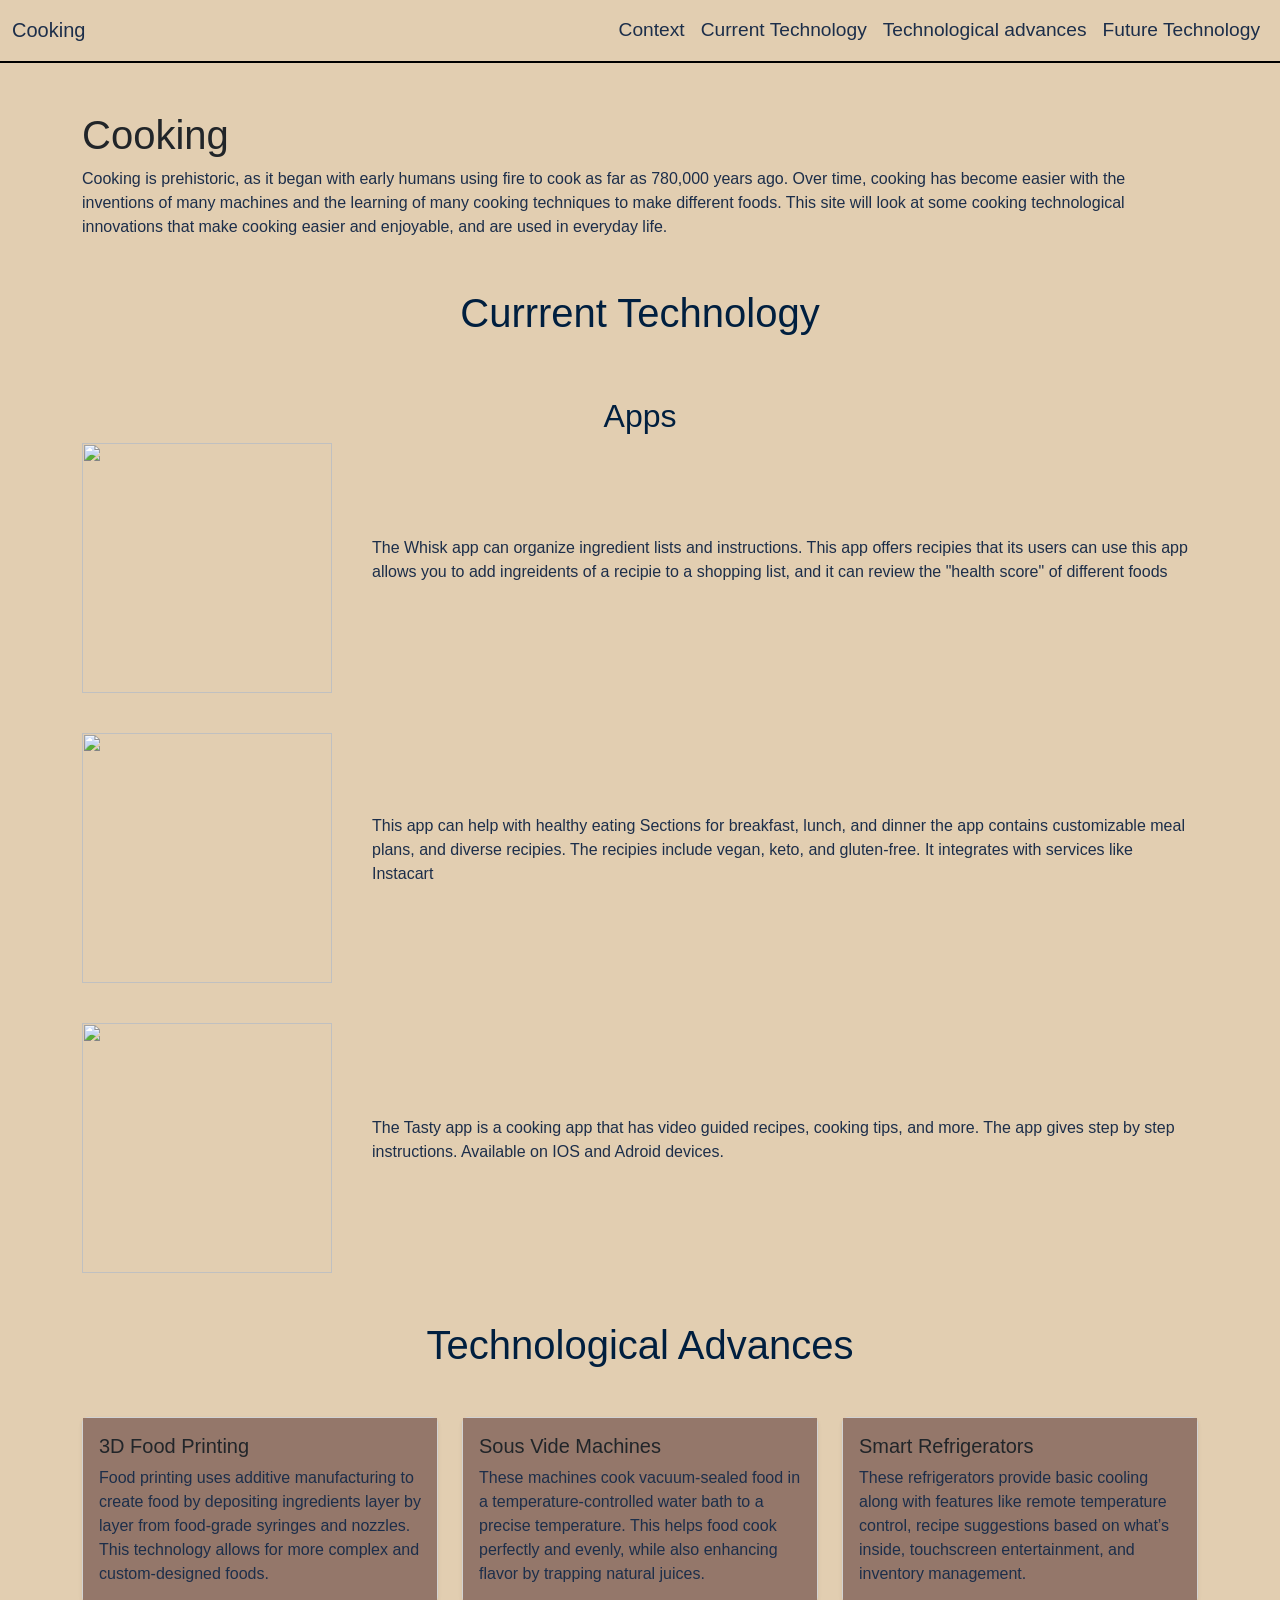
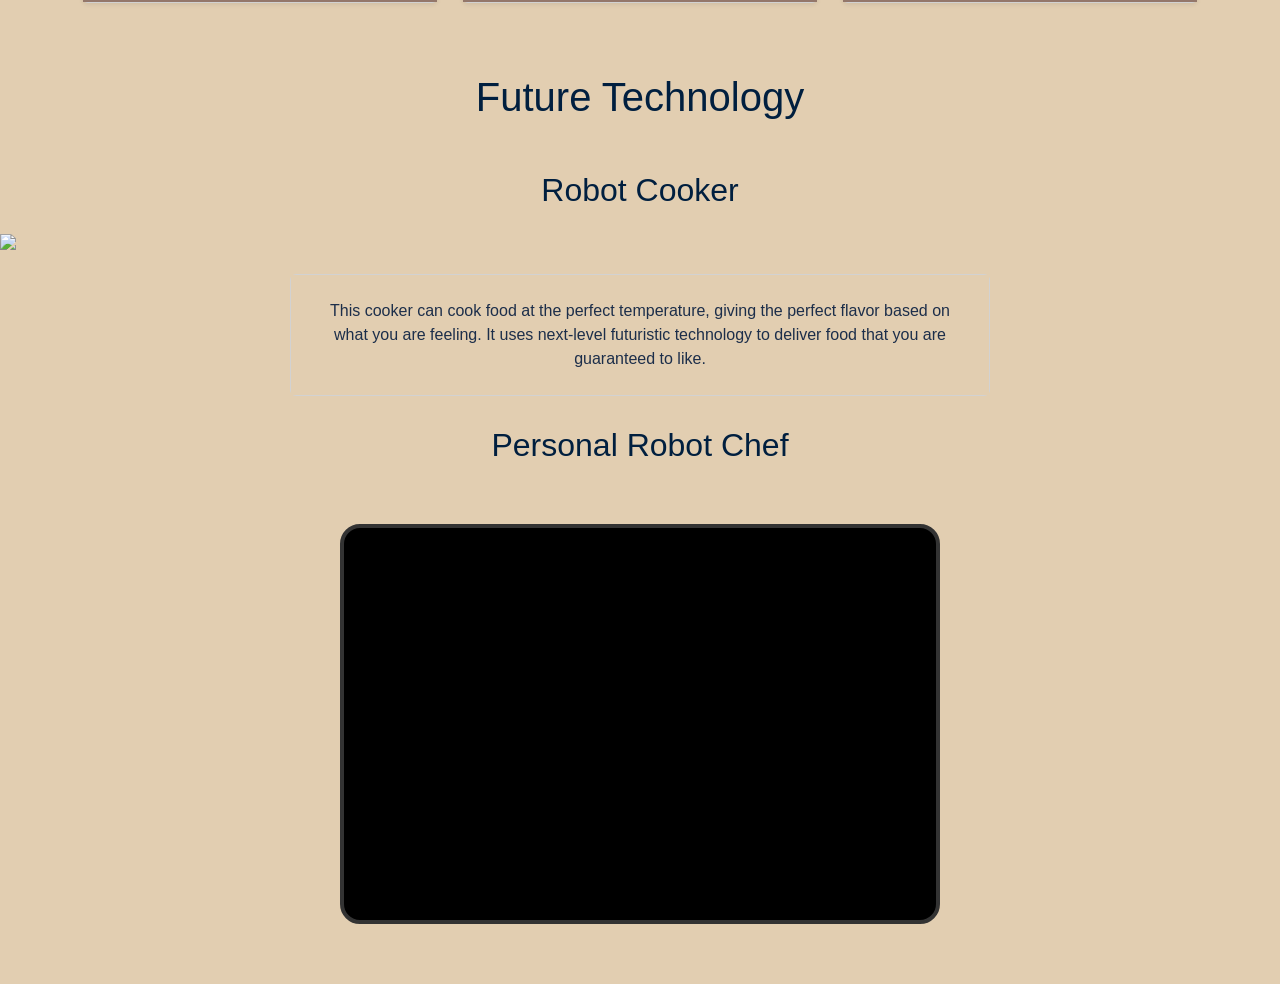
==== index.html @ 8e3cd009 "Sun, May 3, 2026, 11:34 PM -04:00" ====
<!DOCTYPE html>
<html>
    <head>
        <!-- Required meta tags -->
        <meta charset="utf-8">
        <meta name="viewport" content="width=device-width, initial-scale=1">

        <link href="https://cdn.jsdelivr.net/npm/bootstrap@5.3.0-alpha1/dist/css/bootstrap.min.css" rel="stylesheet" />
        <link href="style.css" rel="stylesheet" type="text/css" />
        <style>
            /* CSS */

        </style>

        <title>Title</title>
        <!-- HTML-->
</head>
<body>

<nav class="navbar navbar-expand-lg navbar-dark bg-dark">
  <div class="container-fluid">
    <a class="navbar-brand" href="#">Cooking</a>
    <button class="navbar-toggler" type="button" data-bs-toggle="collapse" data-bs-target="#navbarNav"
      aria-controls="navbarNav" aria-expanded="false" aria-label="Toggle navigation">
      <span class="navbar-toggler-icon"></span>
    </button>

    <div class="collapse navbar-collapse" id="navbarNav">
      <ul class="navbar-nav ms-auto">
        <li class="nav-item"><a class="nav-link active" href="#overview">Context</a></li>
        <li class="nav-item"><a class="nav-link" href="#current-tech-heading">Current Technology</a></li>
        <li class="nav-item"><a class="nav-link" href="#advancement-heading">Technological advances</a></li>
        <li class="nav-item"><a class="nav-link" href="#future-heading">Future Technology</a></li>
      </ul>
    </div>
  </div>
</nav>

  <title>Cooking Website</title>
</head>
<body>
<div class="container my-5">
<h1>Cooking</h1>
  <p id="overview">
    Cooking is prehistoric, as it began with early humans using fire to cook as far as 780,000 years ago.
    Over time, cooking has become easier with the inventions of many machines and the learning of many
    cooking techniques to make different foods.
    This site will look at some cooking technological innovations that make cooking easier and enjoyable,
    and are used in everyday life.
  </p>
  <h1 id="current-tech-heading">Currrent Technology</h1>
  <h2 id="apps">Apps</h2>

<div class="app-item">
  <img id="whisk" src="https://www.whiskapp.net/assets/Icon.png" width="200" >
  <p> The Whisk app can organize ingredient lists and instructions.
  This app offers recipies that its users can use this app allows you to add ingreidents of a recipie to a shopping list, and it can review the "health score" of different foods</p>
</div>
<div class="app-item">
 <img id="platejoy" src="https://encrypted-tbn0.gstatic.com/images?q=tbn:ANd9GcTNHGjlyvzwXcK-GVkgnlqBqREd7Xge3liuMQ&s">
 <p>This app can help with healthy eating Sections for breakfast, lunch, and dinner the app contains customizable meal plans, and diverse recipies. The recipies include vegan, keto, and gluten-free. It integrates with services like Instacart</p>
 </div>
 <div class="app-item">
 <img id="tasty" src="https://play-lh.googleusercontent.com/gcAQcWADEZsAU8DPXisFrTF2Y9eFNF-l7IZmYt0oOLK4vXewovKreaz6jEBG_2wWNw" width="250" height="250">
 <p>The Tasty app is a cooking app that has video guided recipes, cooking tips, and more. The app gives step by step instructions. Available on IOS and Adroid devices.</p>
 </div>
 </div>
 </div>
</div>

<h1 id="advancement-heading" class="text-center my-5">Technological Advances</h1>

<div class="container">
  <div class="row g-4">

    <div class="col-12 col-md-6 col-lg-4">
      <div class="card h-100 shadow-sm">
        <div class="card-body">
          <h5 class="card-title">3D Food Printing</h5>
          <p class="card-text">
            Food printing uses additive manufacturing to create food by depositing ingredients layer by layer from food-grade syringes and nozzles.
            This technology allows for more complex and custom-designed foods.
          </p>
        </div>
      </div>
    </div>
<div class="col-12 col-md-6 col-lg-4">
      <div class="card h-100 shadow-sm">
        <div class="card-body">
          <h5 class="card-title">Sous Vide Machines</h5>
          <p class="card-text">
            These machines cook vacuum-sealed food in a temperature-controlled water bath to a precise temperature.
            This helps food cook perfectly and evenly, while also enhancing flavor by trapping natural juices.
          </p>
        </div>
      </div>
    </div>
<div class="col-12 col-md-6 col-lg-4">
      <div class="card h-100 shadow-sm">
        <div class="card-body">
          <h5 class="card-title">Smart Refrigerators</h5>
          <p class="card-text">
            These refrigerators provide basic cooling along with features like remote temperature control,
            recipe suggestions based on what’s inside, touchscreen entertainment, and inventory management.
          </p>
        </div>
      </div>
    </div>
  </div>
</div>
<h1 id="future-heading">Future Technology</h1>
<h2 id="robot-cooker">Robot Cooker</h2>
<img src="https://m.media-amazon.com/images/I/51fmjiLM2OL._AC_UF350,350_QL80_.jpg"
class="d-block mx-auto img-fluid my-4">

<div class="d-flex flex-column align-items-center">
  <div class="card" style="max-width: 700px;">
    <div class="card-bodyrobo p-4">
      <p class="text-center mb-0">
        This cooker can cook food at the perfect temperature, giving the perfect flavor based on what you are feeling. It uses next-level futuristic technology to deliver food that you are guaranteed to like.
      </p>
    </div>
  </div>
</div>
<h2 id="personal-chef">Personal Robot Chef</h2>

<!DOCTYPE html>
<html>
  <head>
    <script src="https://aframe.io/releases/1.7.1/aframe.min.js"></script>
    <style>
      body {
        margin: 0;
        background: #E2CEB1;
        font-family: sans-serif;
      }

      .center-area {
        width: 600px;
        height: 400px;
        margin: 60px auto;
        border: 4px solid #333;
        border-radius: 20px;
        overflow: hidden;
        background: #000;
      }

      .center-area a-scene {
        width: 100%;
        height: 100%;
        display: block;
      }
    </style>
  </head>
  <body>
    <div class="center-area">
      <a-scene embedded>
       <a-plane
      rotation="-90 0 0"
      width="20"
      height="20"
    color="#000000"
    position="0 0.13 0">
    </a-plane>
      <a-box position="0 1.85 0"
             width="0.9" height="0.7" depth="0.7"
             color="#b0b0b0">
      </a-box>

      <a-cylinder position="0 2.35 0"
                  radius="0.04" height="0.5"
                  color="#8a8a8a">
      </a-cylinder>
      <a-sphere position="0 2.63 0"
                radius="0.08"
                color="#666666">
      </a-sphere>

      <a-box position="-0.18 1.92 0.36"
             width="0.12" height="0.12" depth="0.05"
             color="#333333">
      </a-box>
      <a-box position="0.18 1.92 0.36"
             width="0.12" height="0.12" depth="0.05"
             color="#333333">
      </a-box>

      <a-box position="0 1.73 0.36"
             width="0.25" height="0.07" depth="0.05"
             color="#444444">
      </a-box>

      <a-box position="0 0.65 0"
             width="1.6" height="1.6" depth="0.8"
             color="#b8b8b8">
      </a-box>

      <a-box position="0 0.95 0.41"  width="1.05" height="1.05" depth="0.05" color="#6f6f6f">
      </a-box>

      <a-cylinder position="-1.15 0.8 0"  radius="0.12" height="1.1" rotation="0 0 90" color="#a8a8a8">
      </a-cylinder>
      <a-cylinder position="1.15 0.8 0" radius="0.12" height="1.1" rotation="0 0 90" color="#a8a8a8">
      </a-cylinder>

        <a-cylinder position="-0.3 0.15 0"
                  radius="0.12" height="1.0"
                  color="#9a9a9a">
      </a-cylinder>
       <a-cylinder position="0.3 0.15 0"
                  radius="0.12" height="1.0"
                  color="#9a9a9a">
    </a-entity>

    <a-camera position="0 1.6 0"></a-camera>
      </a-scene>
    </div>
  </body>
</html>

  </body>
</html>

        <script src="https://cdn.jsdelivr.net/npm/bootstrap@5.3.0-alpha1/dist/js/bootstrap.bundle.min.js"></script>
        <!-- <script src="script.js"></script> -->
        <script>
            // JS

        </script>
    </body>
</html>
---- style.css ----
body{
    background-color: #E2CEB1;
}
.navbar {
  background-color: #E2CEB1 !important;
  font-size: 1.2rem;
  border-bottom: 2px solid #000000;
}
p {
  color: #1c2e4a;
}
.navbar .navbar-brand,
.navbar .nav-link,
.navbar .navbar-toggler {
  color: #1c2e4a !important;
}

#cookingtitle{
    color: #001f3f;
}
#current-tech-heading{
  text-align: center;
  margin-top: 50px;
  color: #001f3f;
}
#apps{
  text-align: center;
  margin-top: 60px;
  color: #001f3f;
}
.image-text{
  display: flex;
  align-items:center;
  gap: 10px;
}
.image-text img{
  width: 80px;
}
.app-item{
  display: grid;
 grid-template-columns: 260px 1fr;
 align-items: center;
  gap: 30px;
  margin-bottom: 40px;
}
.app-item img{
  width: 250px;
  height: 250px;
  object-fit: contain;
  display: block;
}
#advancement-heading{
  text-align: center;
  margin-top: 70px;
  color: #001f3f;
}
.card-body{
  background-color: #94776A;
}
#future-heading{
  text-align: center;
  margin-top: 70px;
  color: #001f3f;
}
#robot-cooker{
  text-align: center;
  margin-top: 50px;
  color: #001f3f;
}
.card-bodyrobo{
 background-color:  #E2CEB1;
}
#personal-chef{
  text-align: center;
  margin-top: 30px;
  color: #001f3f;
}
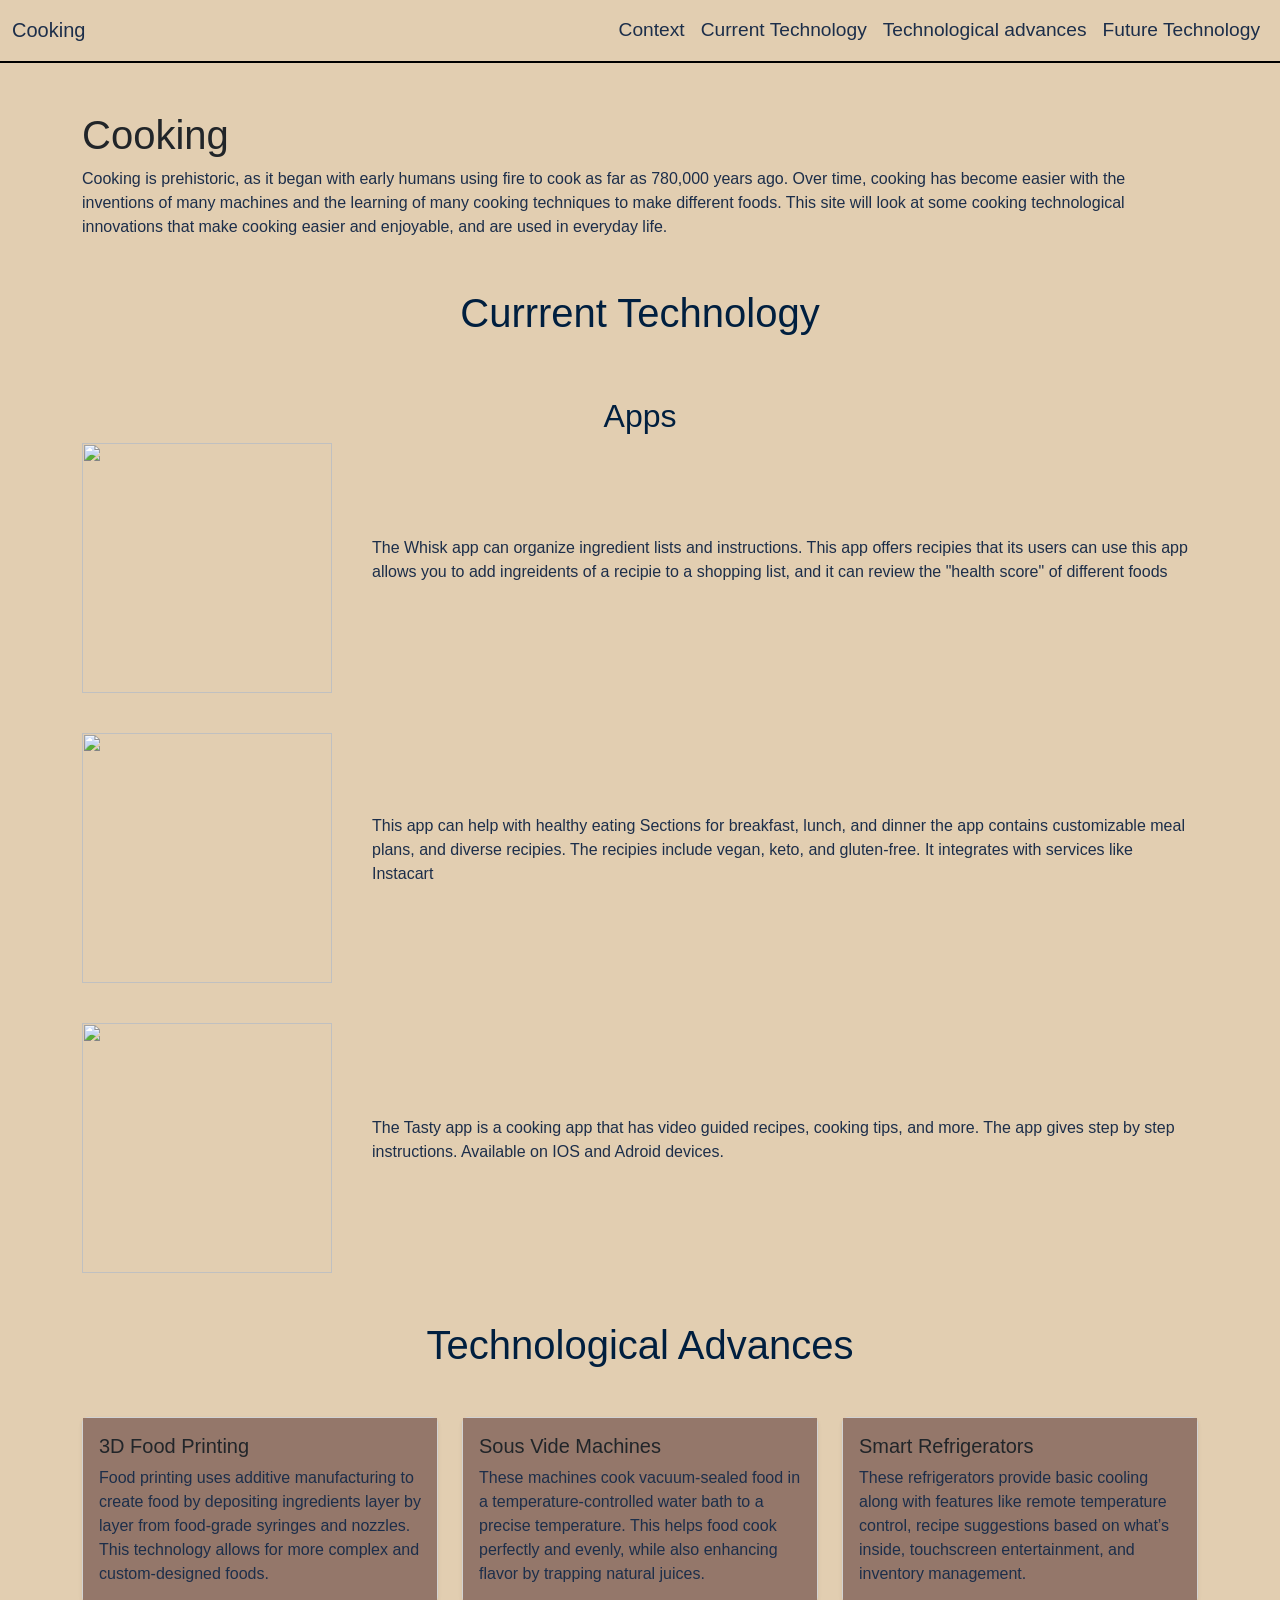
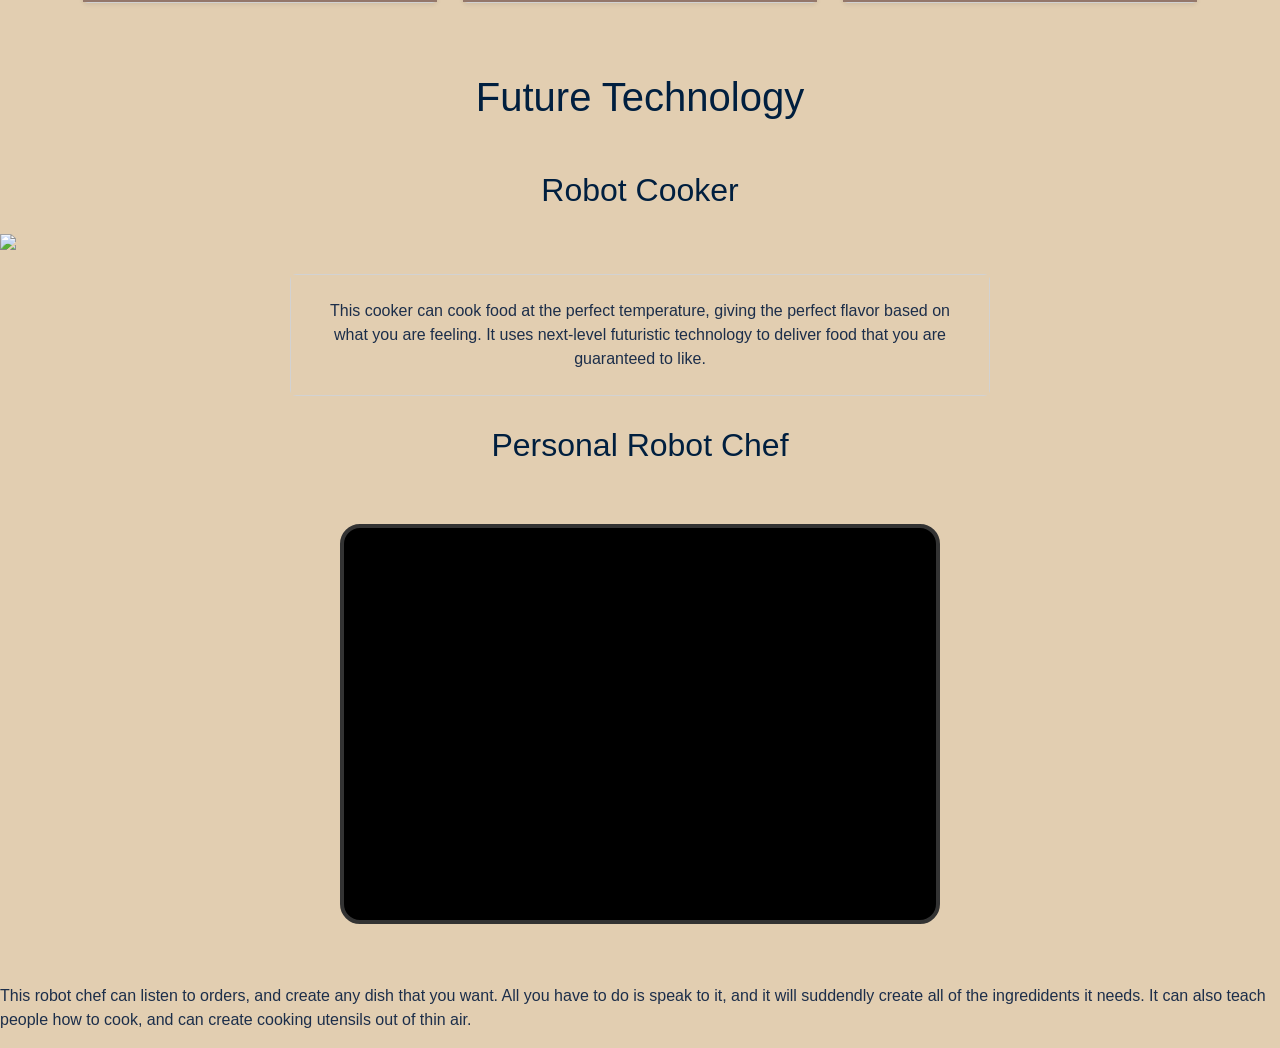
==== commit e09e89e0: "Sun, May 3, 2026, 11:40 PM -04:00" ====
--- a/index.html
+++ b/index.html
@@ -217,7 +217,7 @@
     </div>
   </body>
 </html>
-
+<p id="descriptiona-frame">This robot chef can listen to orders, and create any dish that you want. All you have to do is speak to it, and it will suddendly create all of the ingredidents it needs. It can also teach people how to cook, and can create cooking utensils out of thin air.</p>
   </body>
 </html>
 
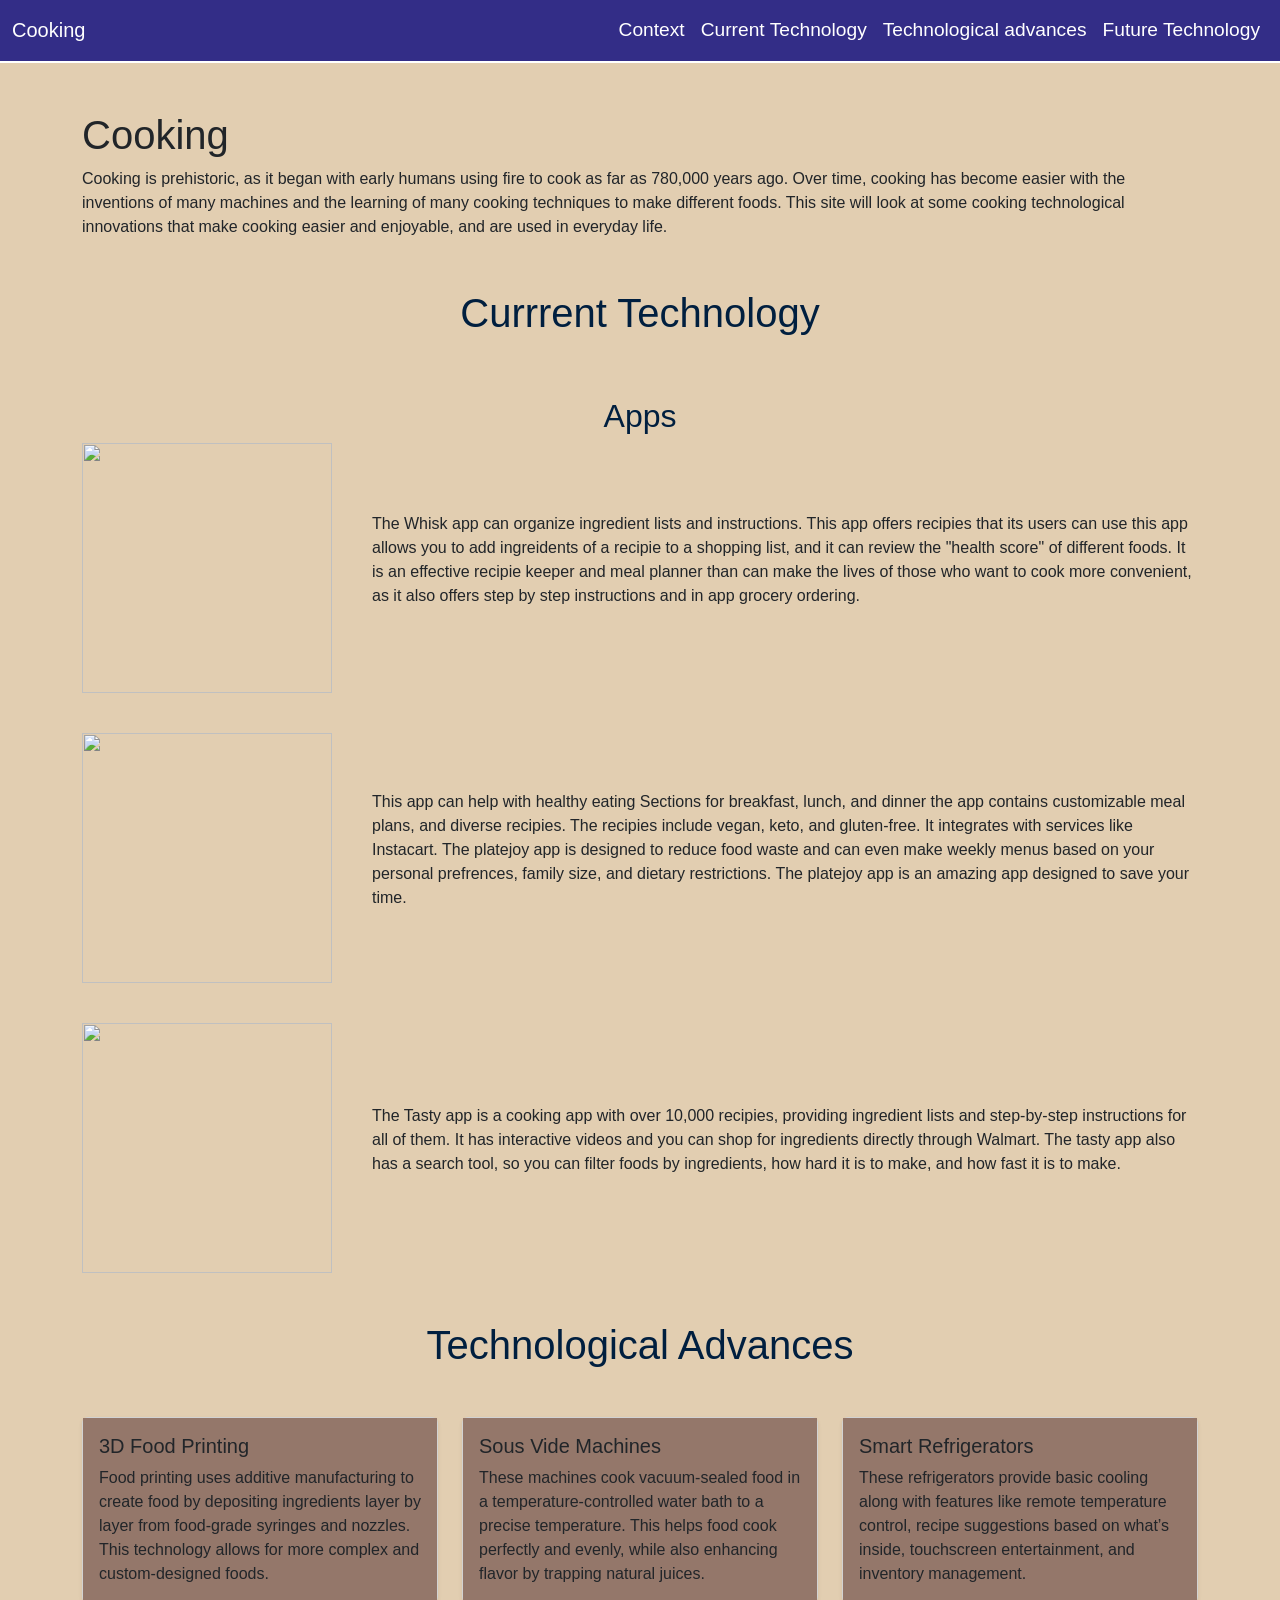
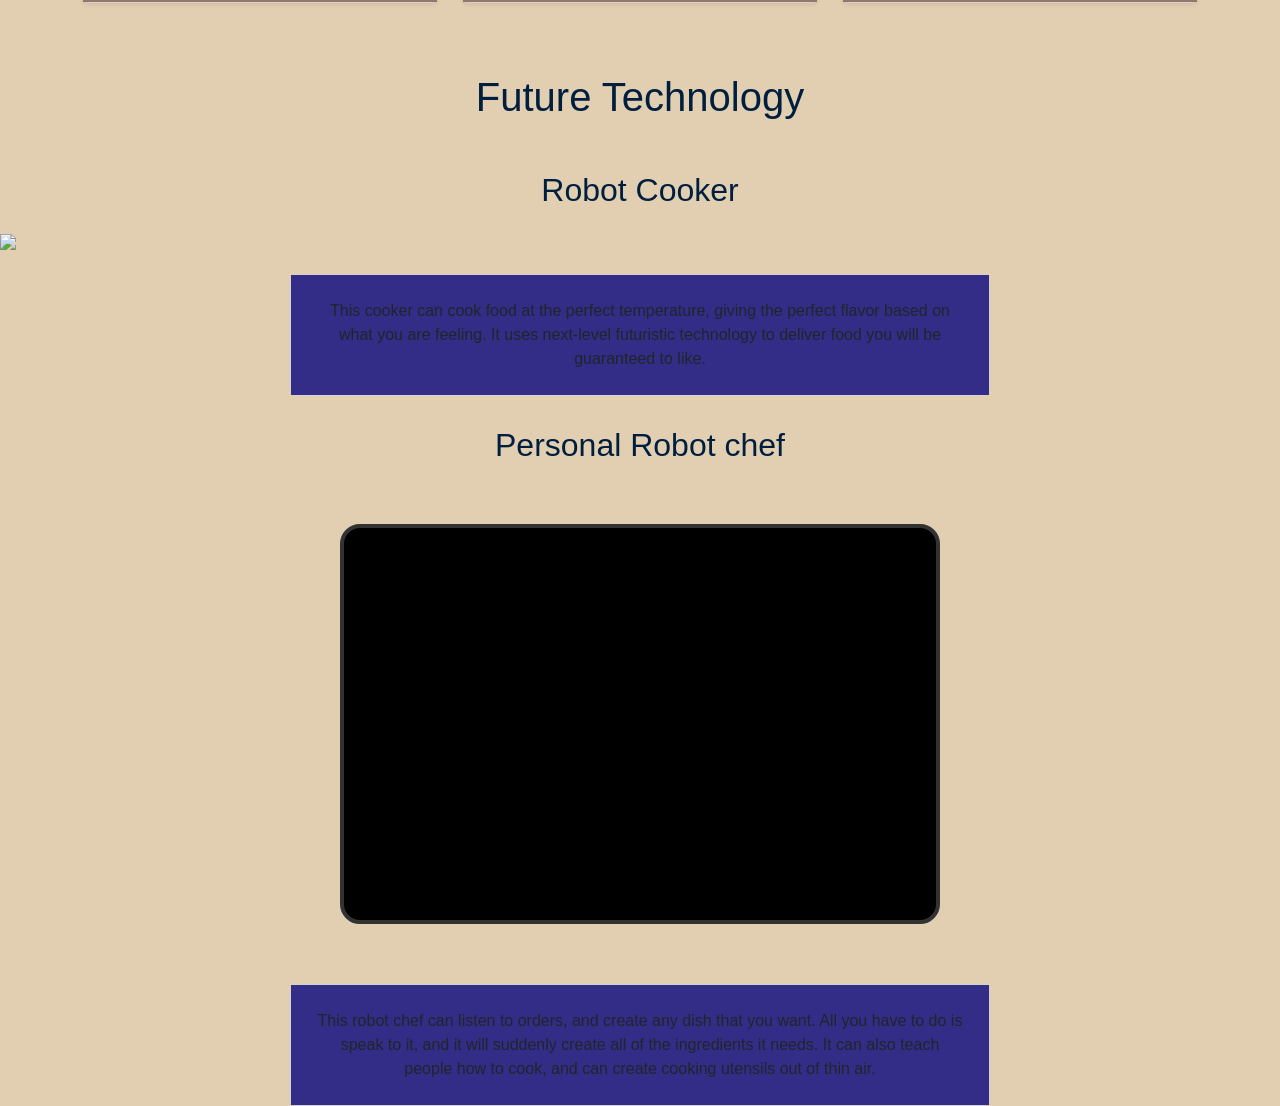
==== commit 4bbeca3c: "Mon, May 11, 2026, 9:44 AM -04:00" ====
--- a/index.html
+++ b/index.html
@@ -42,11 +42,7 @@
 <div class="container my-5">
 <h1>Cooking</h1>
   <p id="overview">
-    Cooking is prehistoric, as it began with early humans using fire to cook as far as 780,000 years ago.
-    Over time, cooking has become easier with the inventions of many machines and the learning of many
-    cooking techniques to make different foods.
-    This site will look at some cooking technological innovations that make cooking easier and enjoyable,
-    and are used in everyday life.
+ Cooking is prehistoric, as it began with early humans using fire to cook as far as 780,000 years ago. Over time, cooking has become easier with the inventions of many machines and the learning of many cooking techniques to make different foods. This site will look at some cooking technological innovations that make cooking easier and enjoyable, and are used in everyday life.
   </p>
   <h1 id="current-tech-heading">Currrent Technology</h1>
   <h2 id="apps">Apps</h2>
@@ -54,15 +50,15 @@
 <div class="app-item">
   <img id="whisk" src="https://www.whiskapp.net/assets/Icon.png" width="200" >
   <p> The Whisk app can organize ingredient lists and instructions.
-  This app offers recipies that its users can use this app allows you to add ingreidents of a recipie to a shopping list, and it can review the "health score" of different foods</p>
+  This app offers recipies that its users can use this app allows you to add ingreidents of a recipie to a shopping list, and it can review the "health score" of different foods. It is an effective recipie keeper and meal planner than can make the lives of those who want to cook more convenient, as it also offers step by step instructions and in app grocery ordering.
 </div>
 <div class="app-item">
  <img id="platejoy" src="https://encrypted-tbn0.gstatic.com/images?q=tbn:ANd9GcTNHGjlyvzwXcK-GVkgnlqBqREd7Xge3liuMQ&s">
- <p>This app can help with healthy eating Sections for breakfast, lunch, and dinner the app contains customizable meal plans, and diverse recipies. The recipies include vegan, keto, and gluten-free. It integrates with services like Instacart</p>
+ <p>This app can help with healthy eating Sections for breakfast, lunch, and dinner the app contains customizable meal plans, and diverse recipies. The recipies include vegan, keto, and gluten-free. It integrates with services like Instacart. The platejoy app is designed to reduce food waste and can even make weekly menus based on your personal prefrences, family size, and dietary restrictions. The platejoy app is an amazing app designed to save your time.</p>
  </div>
  <div class="app-item">
  <img id="tasty" src="https://play-lh.googleusercontent.com/gcAQcWADEZsAU8DPXisFrTF2Y9eFNF-l7IZmYt0oOLK4vXewovKreaz6jEBG_2wWNw" width="250" height="250">
- <p>The Tasty app is a cooking app that has video guided recipes, cooking tips, and more. The app gives step by step instructions. Available on IOS and Adroid devices.</p>
+ <p>The Tasty app is a cooking app with over 10,000 recipies, providing ingredient lists and step-by-step instructions for all of them. It has interactive videos and you can shop for ingredients directly through Walmart. The tasty app also has a search tool, so you can filter foods by ingredients, how hard it is to make, and how fast it is to make. </p>
  </div>
  </div>
  </div>
@@ -117,12 +113,12 @@
   <div class="card" style="max-width: 700px;">
     <div class="card-bodyrobo p-4">
       <p class="text-center mb-0">
-        This cooker can cook food at the perfect temperature, giving the perfect flavor based on what you are feeling. It uses next-level futuristic technology to deliver food that you are guaranteed to like.
+       This cooker can cook food at the perfect temperature, giving the perfect flavor based on what you are feeling. It uses next-level futuristic technology to deliver food you will be guaranteed to like.
       </p>
     </div>
   </div>
 </div>
-<h2 id="personal-chef">Personal Robot Chef</h2>
+<h2 id="personal-chef">Personal Robot chef</h2>
 
 <!DOCTYPE html>
 <html>
@@ -217,7 +213,11 @@
     </div>
   </body>
 </html>
-<p id="descriptiona-frame">This robot chef can listen to orders, and create any dish that you want. All you have to do is speak to it, and it will suddendly create all of the ingredidents it needs. It can also teach people how to cook, and can create cooking utensils out of thin air.</p>
+<div class="d-flex flex-column align-items-center">
+  <div class="card" style="max-width: 700px;">
+    <div class="card-bodydesc p-4">
+      <p class="text-center mb-0">
+This robot chef can listen to orders, and create any dish that you want. All you have to do is speak to it, and it will suddenly create all of the ingredients it needs. It can also teach people how to cook, and can create cooking utensils out of thin air.
   </body>
 </html>
 
--- a/style.css
+++ b/style.css
@@ -1,18 +1,21 @@
 body{
-    background-color: #E2CEB1;
+    background-color: #332D87;
 }
 .navbar {
-  background-color: #E2CEB1 !important;
+  background-color: #332D87 !important;
   font-size: 1.2rem;
-  border-bottom: 2px solid #000000;
+  border-bottom: 2px solid #FFFFFF;
+  position: sticky;
+  top: 0;
+  z-index: 1000;
 }
 p {
-  color: #1c2e4a;
+  color:
 }
 .navbar .navbar-brand,
 .navbar .nav-link,
 .navbar .navbar-toggler {
-  color: #1c2e4a !important;
+  color: #FFFFFF !important;
 }
 
 #cookingtitle{
@@ -68,11 +71,15 @@
   color: #001f3f;
 }
 .card-bodyrobo{
- background-color:  #E2CEB1;
+ background-color: #332D87;
 }
 #personal-chef{
   text-align: center;
   margin-top: 30px;
   color: #001f3f;
 }
+.card-bodydesc{
+  background-color: #332D87;
+};
+}
 
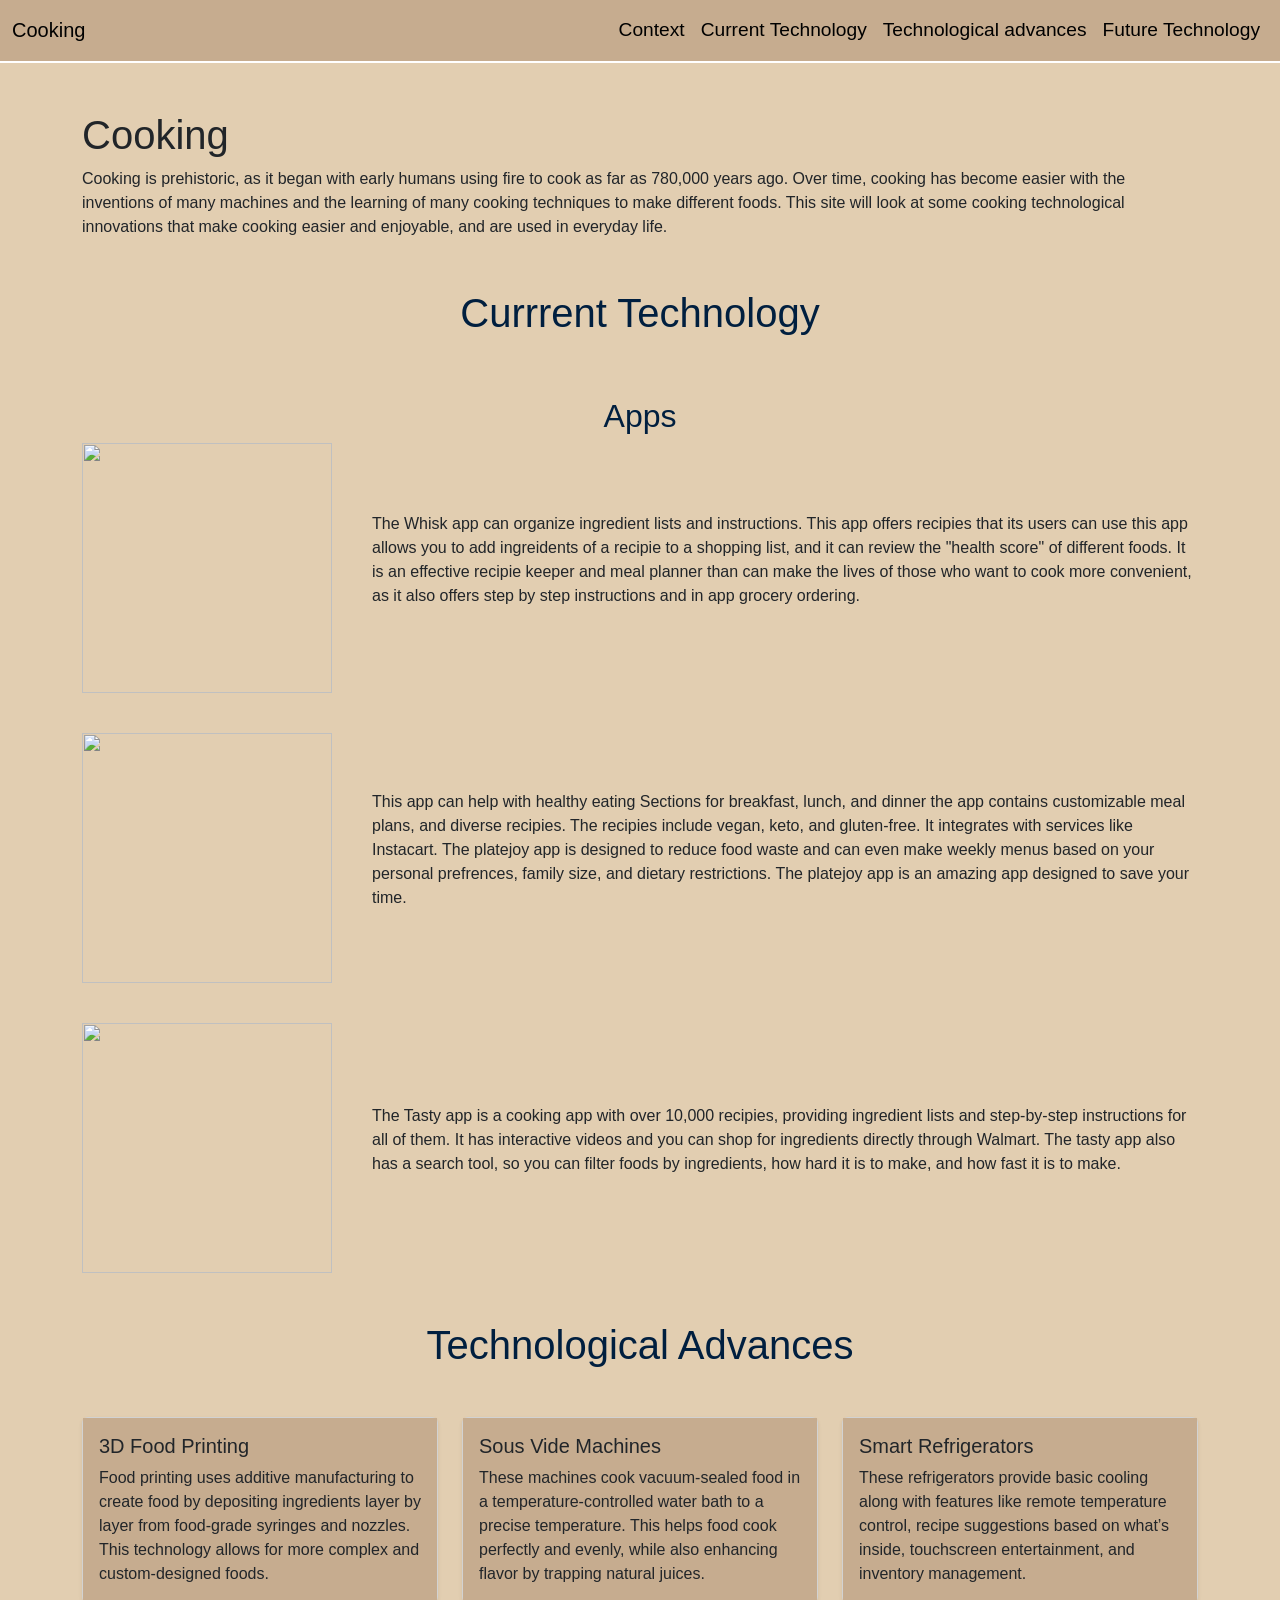
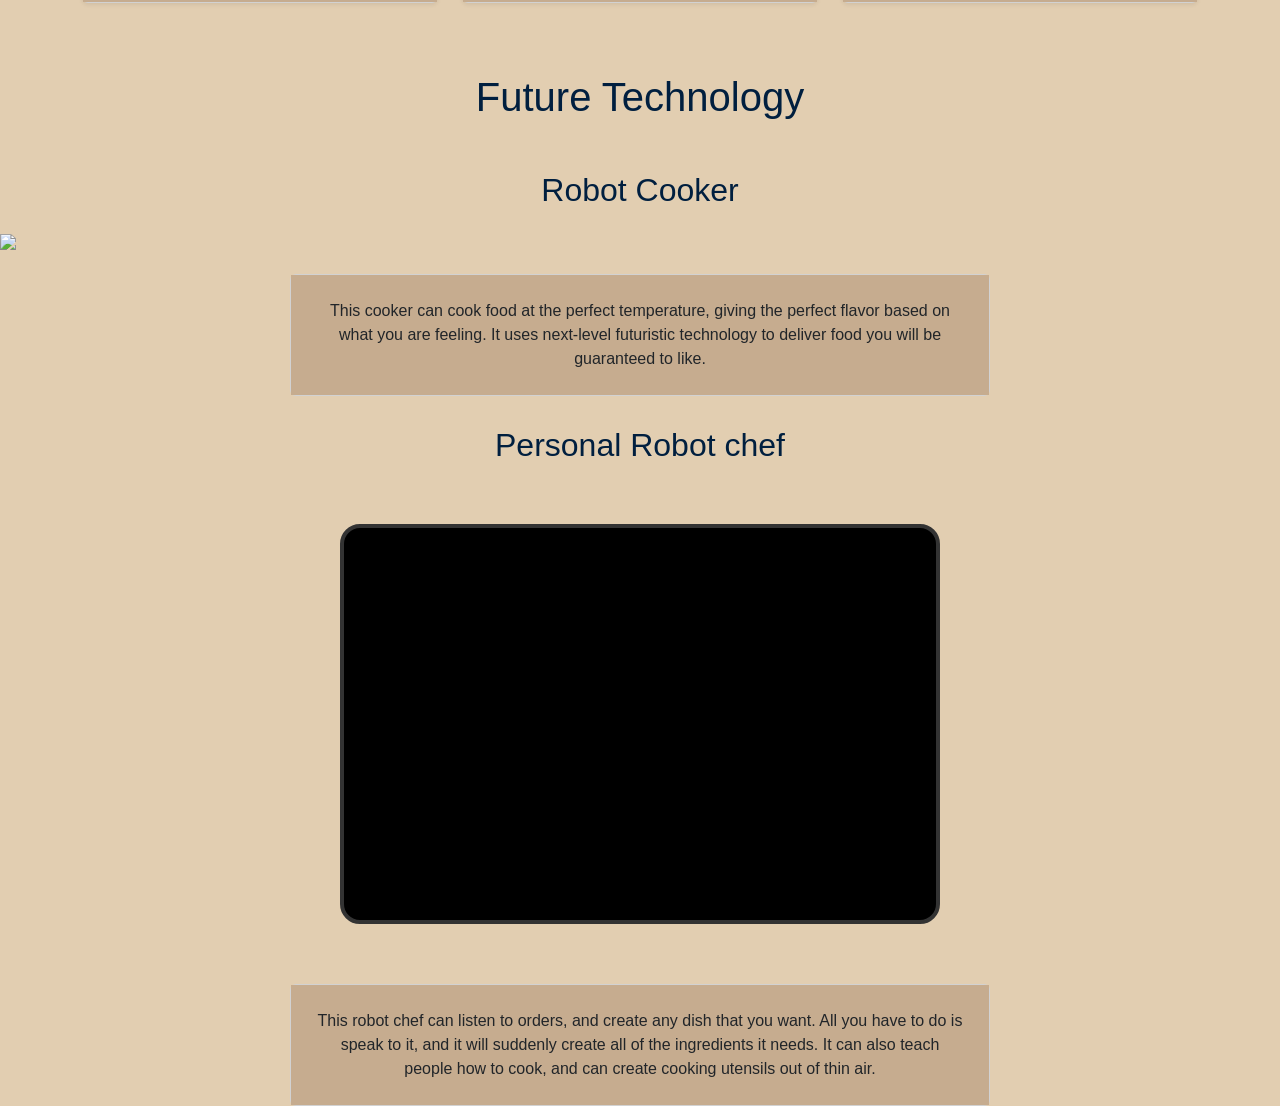
==== commit e2a260cb: "r" ====
--- a/index.html
+++ b/index.html
@@ -155,7 +155,7 @@
       rotation="-90 0 0"
       width="20"
       height="20"
-    color="#000000"
+    color="#FFFFFF"
     position="0 0.13 0">
     </a-plane>
       <a-box position="0 1.85 0"
@@ -172,13 +172,7 @@
                 color="#666666">
       </a-sphere>
 
-      <a-box position="-0.18 1.92 0.36"
-             width="0.12" height="0.12" depth="0.05"
-             color="#333333">
-      </a-box>
-      <a-box position="0.18 1.92 0.36"
-             width="0.12" height="0.12" depth="0.05"
-             color="#333333">
+
       </a-box>
 
       <a-box position="0 1.73 0.36"
@@ -191,21 +185,13 @@
              color="#b8b8b8">
       </a-box>
 
-      <a-box position="0 0.95 0.41"  width="1.05" height="1.05" depth="0.05" color="#6f6f6f">
-      </a-box>
+     
 
       <a-cylinder position="-1.15 0.8 0"  radius="0.12" height="1.1" rotation="0 0 90" color="#a8a8a8">
       </a-cylinder>
       <a-cylinder position="1.15 0.8 0" radius="0.12" height="1.1" rotation="0 0 90" color="#a8a8a8">
       </a-cylinder>
 
-        <a-cylinder position="-0.3 0.15 0"
-                  radius="0.12" height="1.0"
-                  color="#9a9a9a">
-      </a-cylinder>
-       <a-cylinder position="0.3 0.15 0"
-                  radius="0.12" height="1.0"
-                  color="#9a9a9a">
     </a-entity>
 
     <a-camera position="0 1.6 0"></a-camera>
--- a/style.css
+++ b/style.css
@@ -1,8 +1,8 @@
 body{
-    background-color: #332D87;
+    background-color: #C6AC8F;
 }
 .navbar {
-  background-color: #332D87 !important;
+  background-color: #C6AC8F !important;
   font-size: 1.2rem;
   border-bottom: 2px solid #FFFFFF;
   position: sticky;
@@ -15,7 +15,7 @@
 .navbar .navbar-brand,
 .navbar .nav-link,
 .navbar .navbar-toggler {
-  color: #FFFFFF !important;
+  color: #000000 !important;
 }
 
 #cookingtitle{
@@ -58,7 +58,7 @@
   color: #001f3f;
 }
 .card-body{
-  background-color: #94776A;
+  background-color: #C6AC8F;
 }
 #future-heading{
   text-align: center;
@@ -71,7 +71,7 @@
   color: #001f3f;
 }
 .card-bodyrobo{
- background-color: #332D87;
+ background-color: #C6AC8F;
 }
 #personal-chef{
   text-align: center;
@@ -79,7 +79,7 @@
   color: #001f3f;
 }
 .card-bodydesc{
-  background-color: #332D87;
+  background-color:  #C6AC8F;
 };
 }
 
